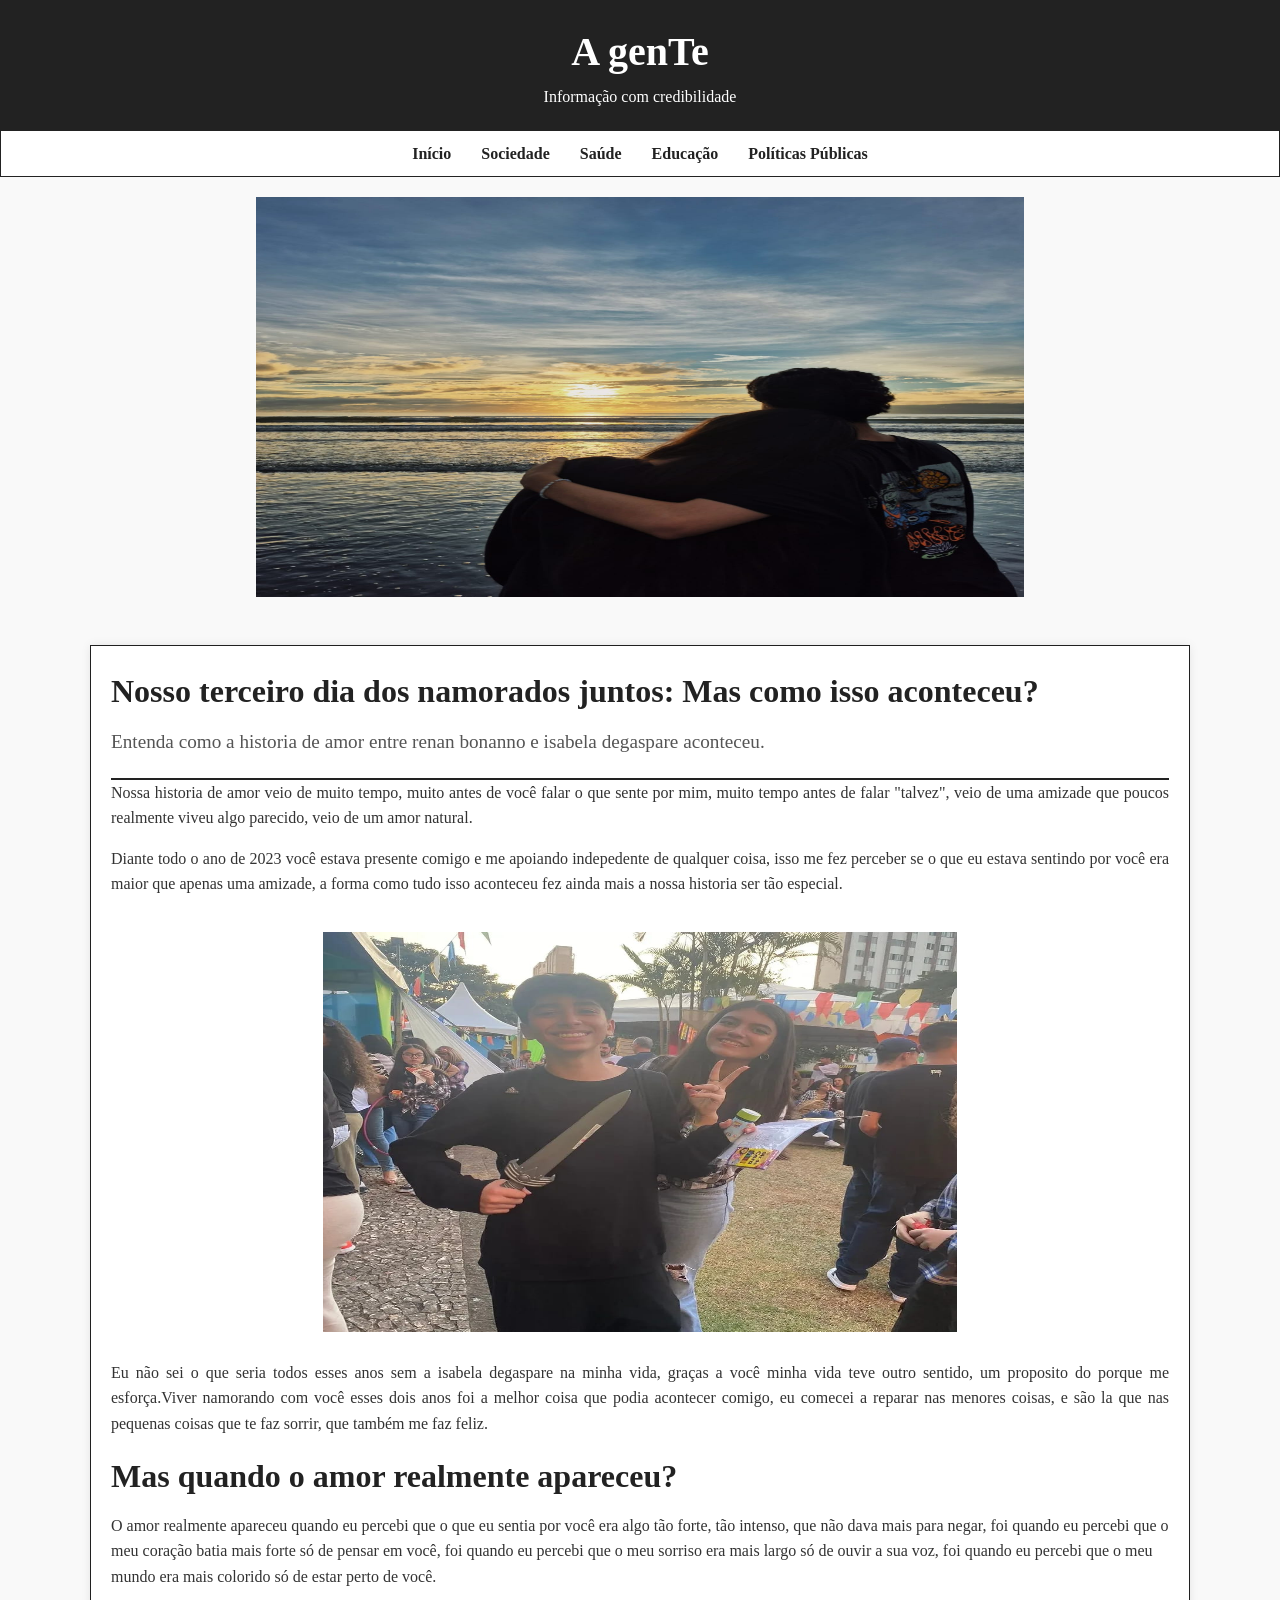
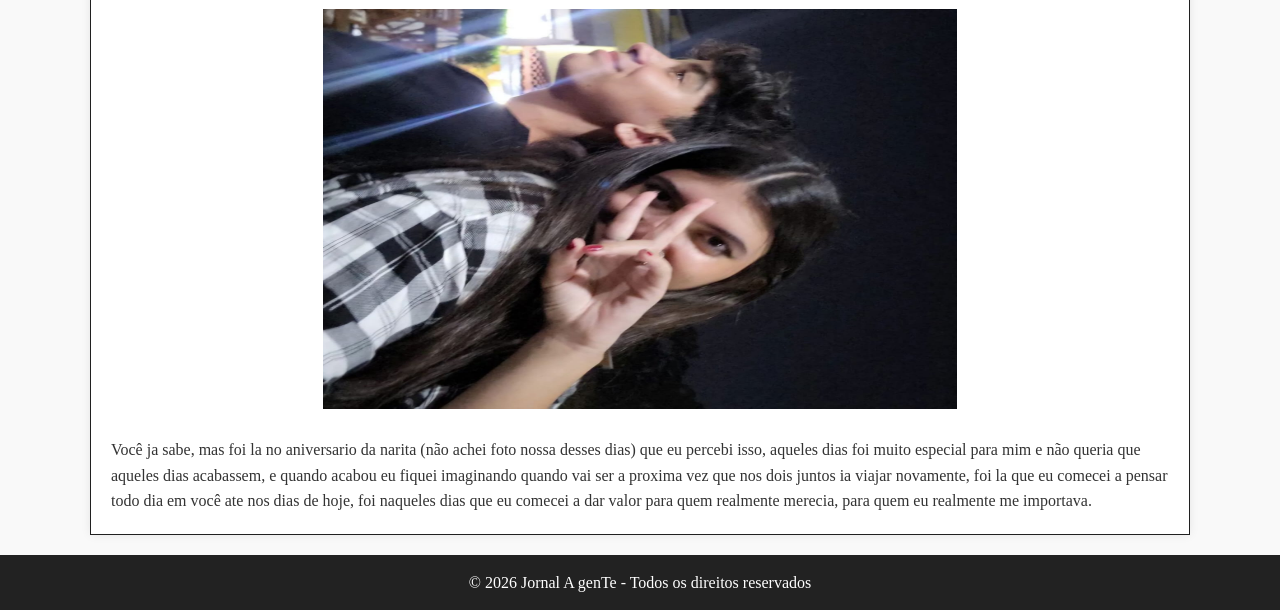
==== index.html @ 2f7e6ea7 "começando o projeto de dia dos namorados" ====
<!DOCTYPE html>
<html lang="pt-BR">
<head>
  <meta charset="UTF-8">
  <meta name="viewport" content="width=device-width, initial-scale=1.0">
  <title>didi e rere - Jornal</title>
  <link rel="stylesheet" href="./assets/css/estilo.css">
</head>
<body>
  <header>
    <h1>A genTe</h1>
    <p>Informação com credibilidade</p>
  </header>
    <nav>
    <a href="#">Início</a>
    <a href="#">Sociedade</a>
    <a href="#">Saúde</a>
    <a href="#">Educação</a>
    <a href="#">Políticas Públicas</a>
  </nav>
  <div class="foto">
    <img src="./foto/praia.jpeg" alt="praia" class="foto-centralizada">
  </div>

  <div class="container">
    <div class="main-content">
      <h2> Nosso terceiro dia dos namorados juntos: Mas como isso aconteceu?</h2>
      <p class="subtitle">Entenda como a historia de amor entre renan bonanno e isabela degaspare aconteceu.</p>
      <p id="divisão"></p>

      <article>
        <p>Nossa historia de amor veio de muito tempo, muito antes de você falar o que sente por mim, muito tempo antes de falar "talvez", veio de uma amizade que poucos realmente viveu algo parecido, veio de um amor natural.</p>
        <p>Diante todo o ano de 2023 você estava presente comigo e me apoiando indepedente de qualquer coisa, isso me fez perceber se o que eu estava sentindo por você era maior que apenas uma amizade, a forma como tudo isso aconteceu fez ainda mais a nossa historia ser tão especial.</p>
        <div class="foto">
          <img src="./foto/festa.jpeg" alt="festa" class="foto-centralizada"> 
        </div>
        <p>Eu não sei o que seria todos esses anos sem a isabela degaspare na minha vida, graças a você minha vida teve outro sentido, um proposito do porque me esforça.Viver namorando com você esses dois anos foi a melhor coisa que podia acontecer comigo, eu comecei a reparar nas menores coisas, e são la que nas pequenas coisas que te faz sorrir, que também me faz feliz.</p>      
    </article>
    <h2>Mas quando o amor realmente apareceu?</h2>
    <p>O amor realmente apareceu quando eu percebi que o que eu sentia por você era algo tão forte, tão intenso, que não dava mais para negar, foi quando eu percebi que o meu coração batia mais forte só de pensar em você, foi quando eu percebi que o meu sorriso era mais largo só de ouvir a sua voz, foi quando eu percebi que o meu mundo era mais colorido só de estar perto de você.</p>
    <div class="foto">
      <img src="./foto/amigos.jpeg" alt="amigos" class="foto-centralizada">
    </div>
    <p>Você ja sabe, mas foi la no aniversario da narita (não achei foto nossa desses dias) que eu percebi isso, aqueles dias foi muito especial para mim e não queria que aqueles dias acabassem, e quando acabou eu fiquei imaginando quando vai ser a proxima vez que nos dois juntos ia viajar novamente, foi la que eu comecei a pensar todo dia em você ate nos dias de hoje, foi naqueles dias que eu comecei a dar valor para quem realmente merecia, para quem eu realmente me importava. </p>
    </div>

  </div>

  <footer>
    <p>&copy; 2026 Jornal A genTe - Todos os direitos reservados</p>
  </footer>
</body>
</html>
---- assets/css/estilo.css ----
/* Reset */
@import url('https://fonts.googleapis.com/css2?family=Montserrat:wght@400;700&display=swap');

* { margin: 0; padding: 0; box-sizing: border-box; }

body {
  font-family: 'Georgia', serif;
  background-color: #f9f9f9;
  color: #333;
  line-height: 1.6;
  
}


header h1 {
  font-family: 'Georgia', serif;
  font-weight: 700; /* Negrito para títulos */
  font-size: 2.5em;
}

header {
  background: #222;
  color: #fff;
  padding: 20px;
  text-align: center;
}

header h1 {
  font-size: 2.5em;
}
nav {
    background: #fff;
    display: flex;
    justify-content: center;
    padding: 10px;
    border: solid 1px #222;
    }

nav a {
    color: #222;
    text-decoration: none;
    margin: 0 15px;
    font-weight: bold;
}

nav a:hover {
    text-decoration: underline;
    }
.foto {
  text-align: center; /* Centraliza o conteúdo dentro da div */
}

.foto-centralizada {
    margin: 20px auto;
    width: 60%;   /* Define a largura da imagem como metade do container */
    height: 400px; /* Mantém a proporção original */
    border-radius: 0px; /* Opcional: cantos arredondados */

}
.container {
  max-width: 1100px;
  margin: 20px auto;
  display: flex;
  gap: 20px;
  border: solid 1px #222;
}

.main-content {
  flex: 3;
  background: #fff;
  padding: 20px;
  box-shadow: 0 0 10px rgba(0,0,0,0.1);
}


.main-content h2 {
  font-size: 2em;
  margin-bottom: 10px;
  color: #222;
}

.subtitle {
  font-size: 1.2em;
  color: #555;
  margin-bottom: 20px;
}
#divisão {
    border: solid 1px #222;
}

.news-image {
  width: 100%;
  height: auto;
  margin: 20px 0;
}

article p {
  margin-bottom: 15px;
  text-align: justify;
}

footer {
  background: #222;
  color: #fff;
  text-align: center;
  padding: 15px;
  margin-top: 20px;
}
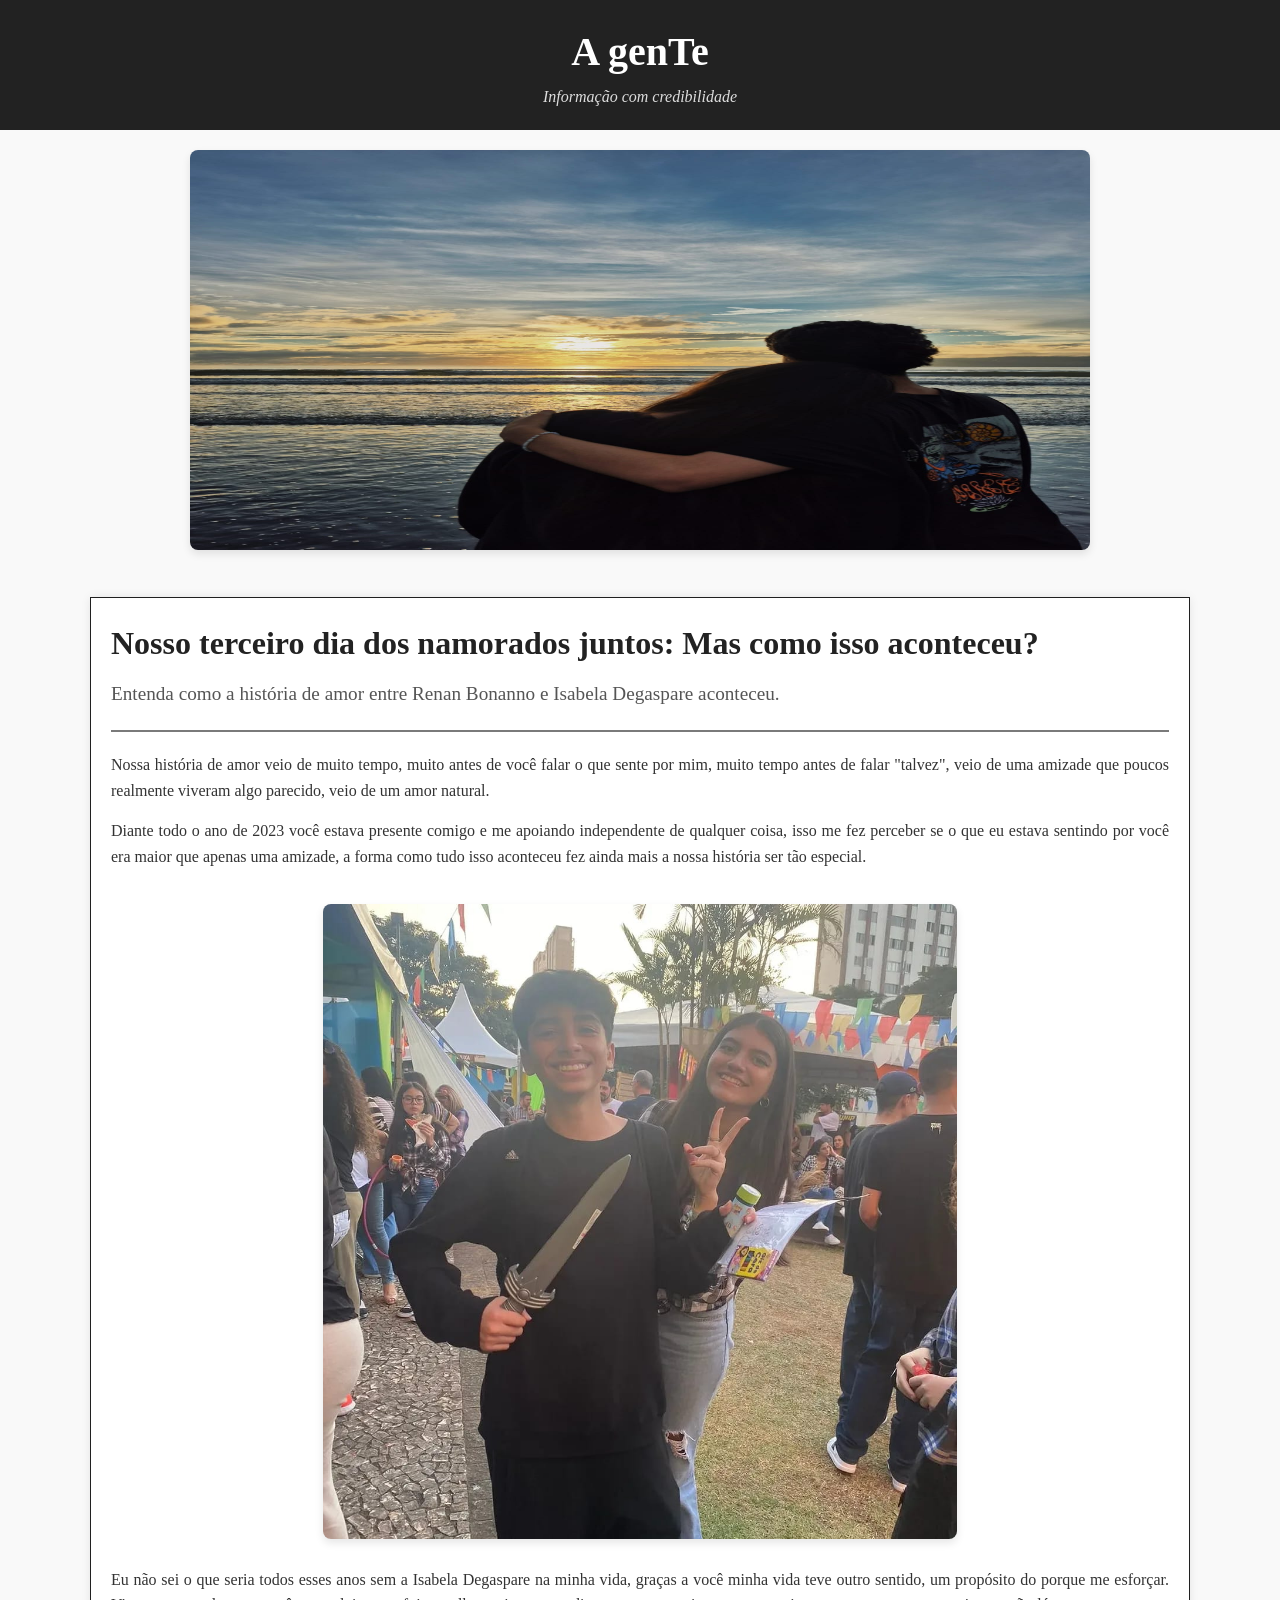
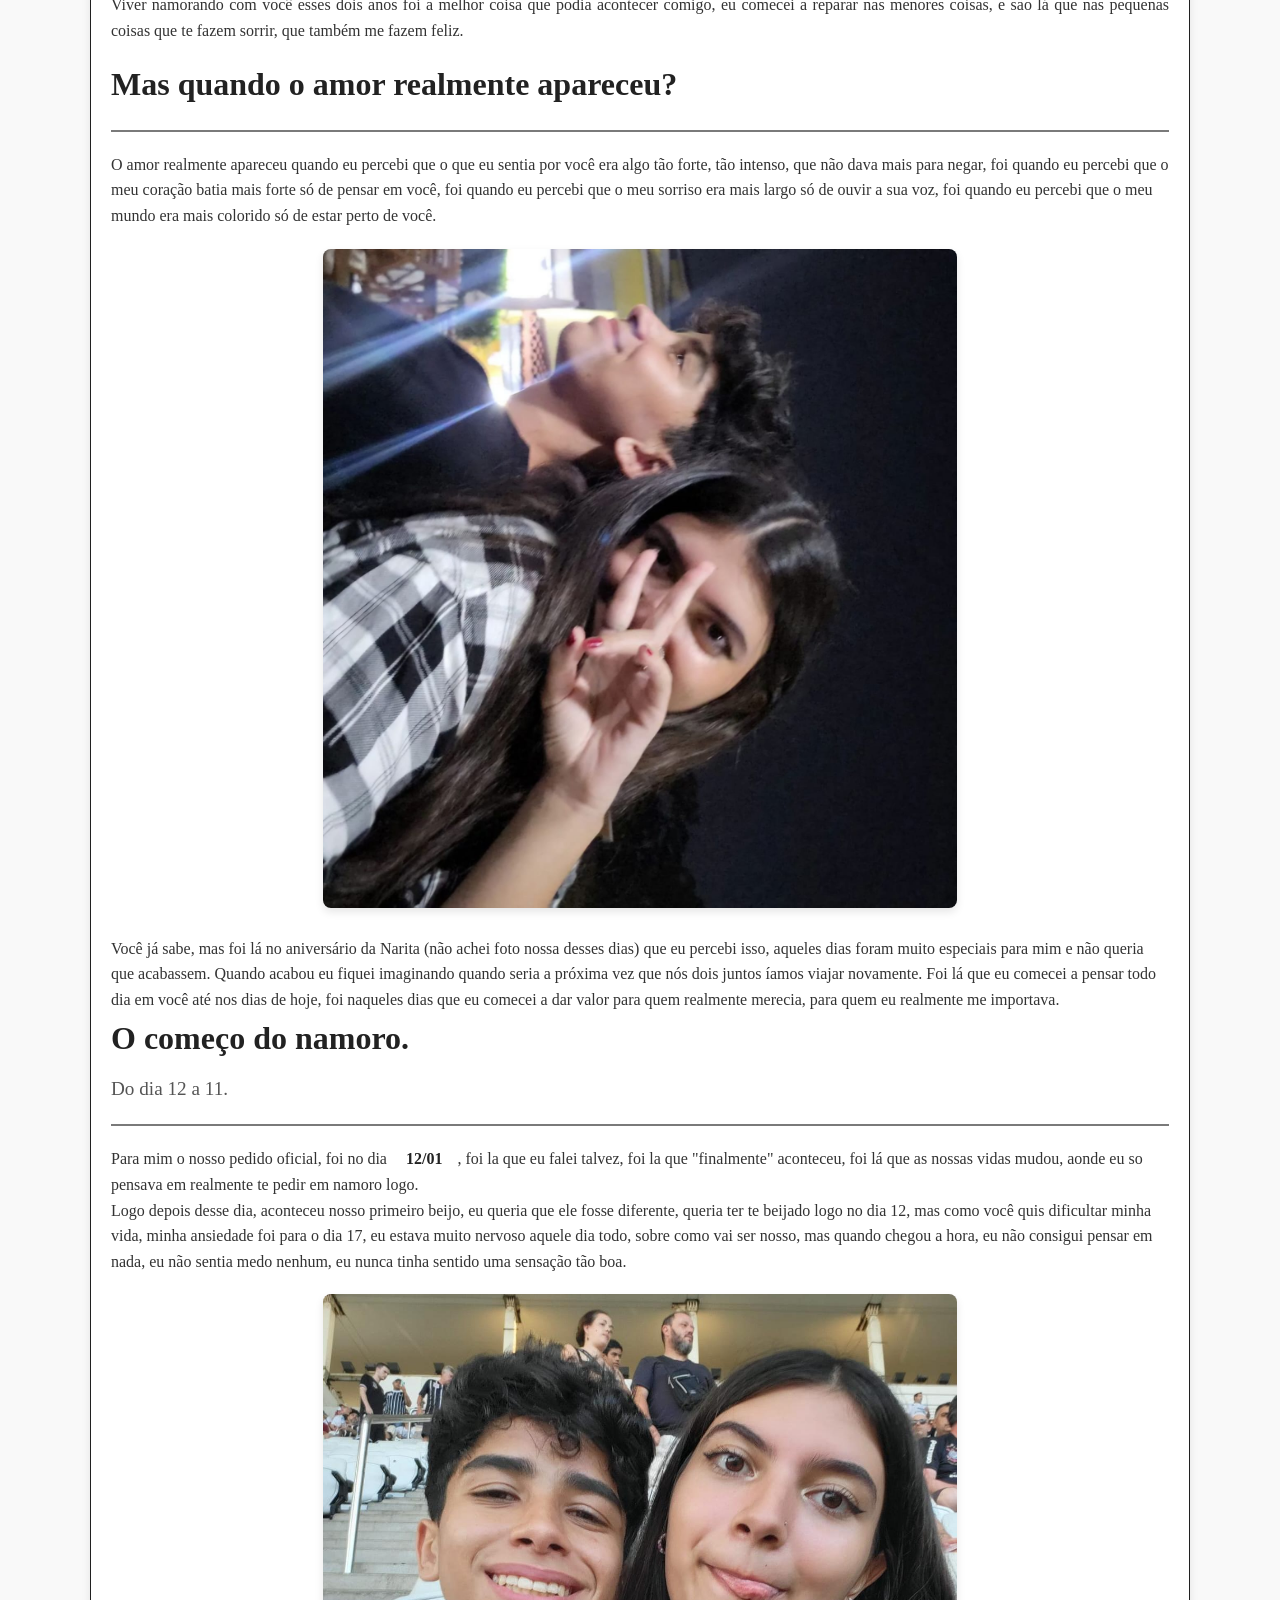
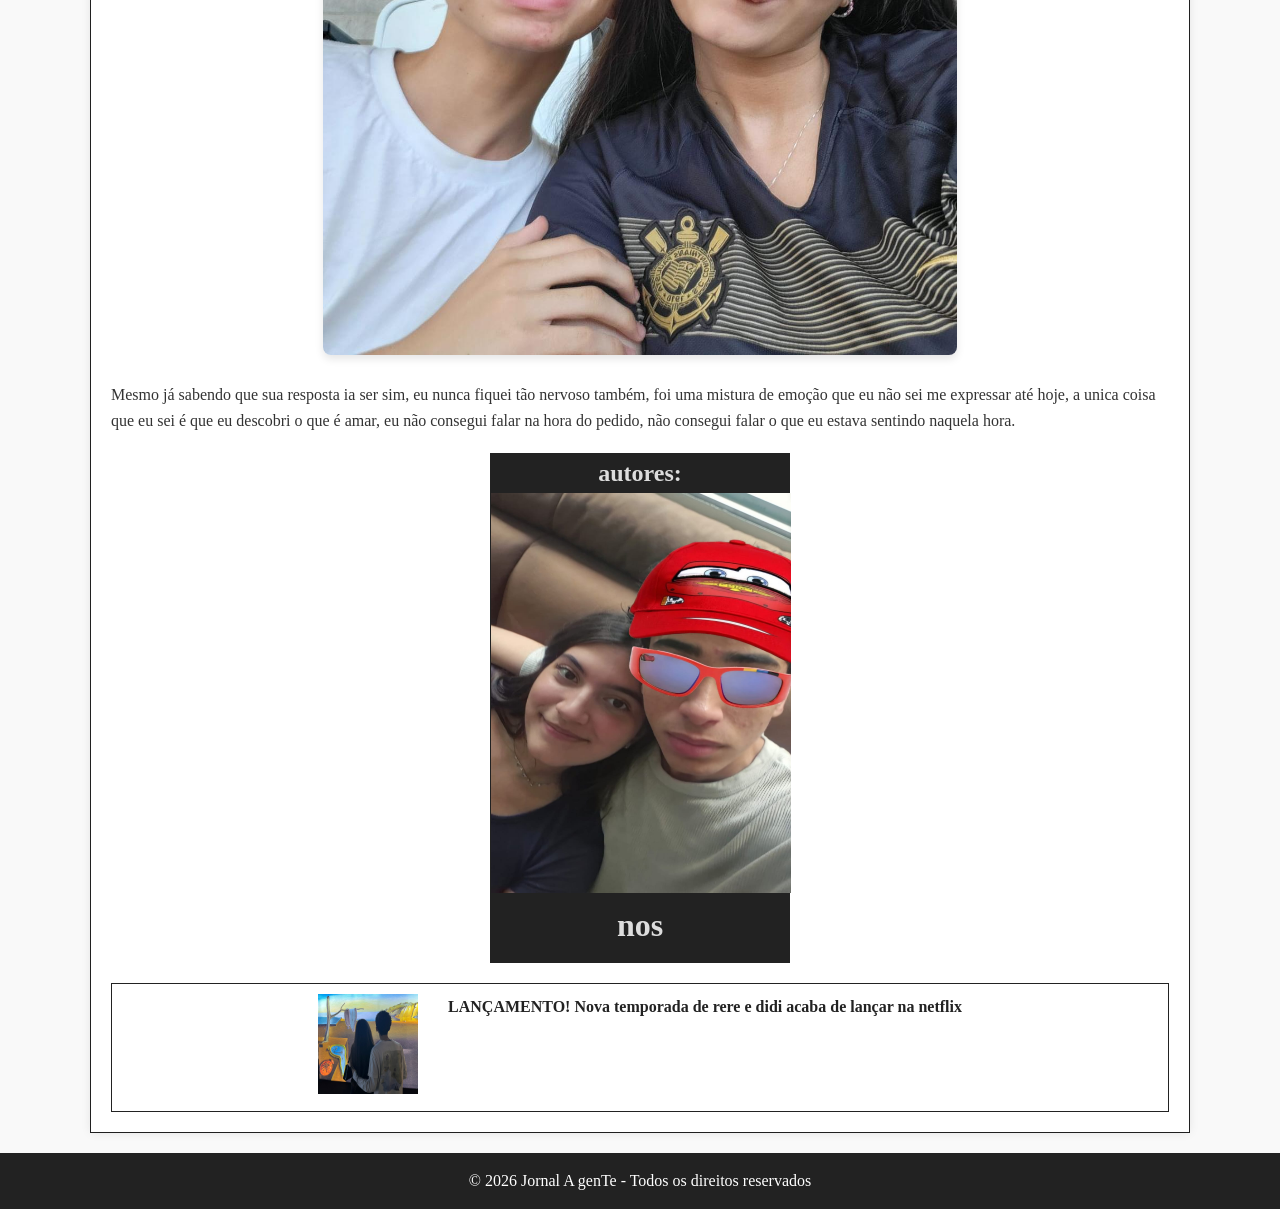
==== commit 02598a3c: "continuando projeto" ====
--- a/index.html
+++ b/index.html
@@ -4,51 +4,79 @@
   <meta charset="UTF-8">
   <meta name="viewport" content="width=device-width, initial-scale=1.0">
   <title>didi e rere - Jornal</title>
-  <link rel="stylesheet" href="./assets/css/estilo.css">
+  <link rel="stylesheet" href="./src/css/estilo.css">
 </head>
 <body>
   <header>
     <h1>A genTe</h1>
     <p>Informação com credibilidade</p>
   </header>
-    <nav>
-    <a href="#">Início</a>
-    <a href="#">Sociedade</a>
-    <a href="#">Saúde</a>
-    <a href="#">Educação</a>
-    <a href="#">Políticas Públicas</a>
-  </nav>
+
   <div class="foto">
-    <img src="./foto/praia.jpeg" alt="praia" class="foto-centralizada">
+    <img src="./src/assets/praia.jpeg" alt="Foto de uma praia ensolarada" class="foto_esticada">
   </div>
 
   <div class="container">
     <div class="main-content">
-      <h2> Nosso terceiro dia dos namorados juntos: Mas como isso aconteceu?</h2>
-      <p class="subtitle">Entenda como a historia de amor entre renan bonanno e isabela degaspare aconteceu.</p>
-      <p id="divisão"></p>
 
-      <article>
-        <p>Nossa historia de amor veio de muito tempo, muito antes de você falar o que sente por mim, muito tempo antes de falar "talvez", veio de uma amizade que poucos realmente viveu algo parecido, veio de um amor natural.</p>
-        <p>Diante todo o ano de 2023 você estava presente comigo e me apoiando indepedente de qualquer coisa, isso me fez perceber se o que eu estava sentindo por você era maior que apenas uma amizade, a forma como tudo isso aconteceu fez ainda mais a nossa historia ser tão especial.</p>
+      <!-- Primeira seção -->
+      <section>
+        <h2>Nosso terceiro dia dos namorados juntos: Mas como isso aconteceu?</h2>
+        <p class="subtitle">Entenda como a história de amor entre Renan Bonanno e Isabela Degaspare aconteceu.</p>
+        <hr>
+
+        <article>
+          <p>Nossa história de amor veio de muito tempo, muito antes de você falar o que sente por mim, muito tempo antes de falar "talvez", veio de uma amizade que poucos realmente viveram algo parecido, veio de um amor natural.</p>
+          <p>Diante todo o ano de 2023 você estava presente comigo e me apoiando independente de qualquer coisa, isso me fez perceber se o que eu estava sentindo por você era maior que apenas uma amizade, a forma como tudo isso aconteceu fez ainda mais a nossa história ser tão especial.</p>
+          <div class="foto">
+            <img src="./src/assets/festa.jpeg" alt="Foto em uma festa com amigos" class="foto-centralizada"> 
+          </div>
+          <p>Eu não sei o que seria todos esses anos sem a Isabela Degaspare na minha vida, graças a você minha vida teve outro sentido, um propósito do porque me esforçar. Viver namorando com você esses dois anos foi a melhor coisa que podia acontecer comigo, eu comecei a reparar nas menores coisas, e são lá que nas pequenas coisas que te fazem sorrir, que também me fazem feliz.</p>      
+        </article>
+      </section>
+
+      <!-- Segunda seção -->
+      <section>
+        <h2>Mas quando o amor realmente apareceu?</h2>
+        <hr>
+        <p>O amor realmente apareceu quando eu percebi que o que eu sentia por você era algo tão forte, tão intenso, que não dava mais para negar, foi quando eu percebi que o meu coração batia mais forte só de pensar em você, foi quando eu percebi que o meu sorriso era mais largo só de ouvir a sua voz, foi quando eu percebi que o meu mundo era mais colorido só de estar perto de você.</p>
         <div class="foto">
-          <img src="./foto/festa.jpeg" alt="festa" class="foto-centralizada"> 
+          <img src="./src/assets/amigos.jpeg" alt="Foto com amigos" class="foto-centralizada">
         </div>
-        <p>Eu não sei o que seria todos esses anos sem a isabela degaspare na minha vida, graças a você minha vida teve outro sentido, um proposito do porque me esforça.Viver namorando com você esses dois anos foi a melhor coisa que podia acontecer comigo, eu comecei a reparar nas menores coisas, e são la que nas pequenas coisas que te faz sorrir, que também me faz feliz.</p>      
-    </article>
-    <h2>Mas quando o amor realmente apareceu?</h2>
-    <p>O amor realmente apareceu quando eu percebi que o que eu sentia por você era algo tão forte, tão intenso, que não dava mais para negar, foi quando eu percebi que o meu coração batia mais forte só de pensar em você, foi quando eu percebi que o meu sorriso era mais largo só de ouvir a sua voz, foi quando eu percebi que o meu mundo era mais colorido só de estar perto de você.</p>
-    <div class="foto">
-      <img src="./foto/amigos.jpeg" alt="amigos" class="foto-centralizada">
+        <p>Você já sabe, mas foi lá no aniversário da Narita (não achei foto nossa desses dias) que eu percebi isso, aqueles dias foram muito especiais para mim e não queria que acabassem. Quando acabou eu fiquei imaginando quando seria a próxima vez que nós dois juntos íamos viajar novamente. Foi lá que eu comecei a pensar todo dia em você até nos dias de hoje, foi naqueles dias que eu comecei a dar valor para quem realmente merecia, para quem eu realmente me importava.</p>
+      </section>
+
+      <!-- terceira seção -->
+      <section>
+        <h2>O começo do namoro.</h2>
+        <p class="subtitle">Do dia 12 a 11.</p>
+        <hr>
+          <p>Para mim o nosso pedido oficial, foi no dia <a href="./src/pages/12.html" class="externo">12/01</a>, foi la que eu falei talvez, foi la que "finalmente" aconteceu, foi lá que as nossas vidas mudou, aonde eu so pensava em realmente te pedir em namoro logo.</p>
+          
+          <p>Logo depois desse dia, aconteceu nosso primeiro beijo, eu queria que ele fosse diferente, queria ter te beijado logo no dia 12, mas como você quis dificultar minha vida, minha ansiedade foi para o dia 17, eu estava muito nervoso aquele dia todo, sobre como vai ser nosso, mas quando chegou a hora, eu não consigui pensar em nada, eu não sentia medo nenhum, eu nunca tinha sentido uma sensação tão boa.</p>
+          <div class="foto">
+            <img src="./src/assets/pedido.jpeg" alt="pedido" class="foto-centralizada">
+          </div>
+          <p>Mesmo já sabendo que sua resposta ia ser sim, eu nunca fiquei tão nervoso também, foi uma mistura de emoção que eu não sei me expressar até hoje, a unica coisa que eu sei é que eu descobri o que é amar, eu não consegui falar na hora do pedido, não consegui falar o que eu estava sentindo naquela hora.</p>
+        </section>
+        <section class="autores">
+          <h1>autores:</h1>
+          <div class="foto">
+            <img src="./src/assets/autores.jpeg" alt="mcqueen" id="autor">
+          </div>
+          <h2>nos</h2>
+        </section>
+        <nav>
+          <div>
+            <a href="#"><img src="./src/assets/netflix.jpeg" alt="netflix" id="netflix"></a>
+          </div>
+          <a href="#">LANÇAMENTO! Nova temporada de rere e didi acaba de lançar na netflix</a>
+        </nav>
+
     </div>
-    <p>Você ja sabe, mas foi la no aniversario da narita (não achei foto nossa desses dias) que eu percebi isso, aqueles dias foi muito especial para mim e não queria que aqueles dias acabassem, e quando acabou eu fiquei imaginando quando vai ser a proxima vez que nos dois juntos ia viajar novamente, foi la que eu comecei a pensar todo dia em você ate nos dias de hoje, foi naqueles dias que eu comecei a dar valor para quem realmente merecia, para quem eu realmente me importava. </p>
-    </div>
-
   </div>
-
   <footer>
     <p>&copy; 2026 Jornal A genTe - Todos os direitos reservados</p>
   </footer>
 </body>
 </html>
-
--- a/src/css/estilo.css
+++ b/src/css/estilo.css
@@ -0,0 +1,150 @@
+/* Reset */
+@import url('https://fonts.googleapis.com/css2?family=Montserrat:wght@400;700&display=swap');
+
+* { margin: 0; padding: 0; box-sizing: border-box; }
+
+body {
+  font-family: 'Georgia', serif;
+  background-color: #f9f9f9;
+  color: #333;
+  line-height: 1.6;
+}
+
+/* Cabeçalho */
+header {
+  background: #222;
+  color: #fff;
+  padding: 20px;
+  text-align: center;
+}
+
+header h1 {
+  font-family: 'Georgia', serif;
+  font-weight: 700;
+  font-size: 2.5em;
+}
+
+header p {
+  font-style: italic;
+  color: #ddd;
+}
+
+/* Navegação */
+nav {
+  background: #fff;
+  display: flex;
+  justify-content: center;
+  padding: 10px;
+  border: solid 1px #222;
+}
+
+a {
+  color: #222;
+  text-decoration: none;
+  margin: 0 15px;
+  font-weight: bold;
+}
+
+a:hover {
+  text-decoration: underline;
+  color: crimson;
+}
+
+/* Imagens */
+.foto {
+  text-align: center;
+}
+.foto_esticada {
+  margin: 20px auto;
+  width: 900px;
+  height: 400px;
+  border-radius: 8px;
+  box-shadow: 0 4px 8px rgba(0,0,0,0.1);
+}
+
+.foto-centralizada {
+  margin: 20px auto;
+  width: 60%;
+  height: auto;
+  border-radius: 8px;
+  box-shadow: 0 4px 8px rgba(0,0,0,0.1);
+}
+#autor{
+  width: 300px;
+  height:400px;
+}
+
+#netflix{
+  width: 100px;
+  height: 100px;
+}
+
+/* Container principal */
+.container {
+  max-width: 1100px;
+  margin: 20px auto;
+  display: flex;
+  gap: 20px;
+  border: solid 1px #222;
+}
+
+.main-content {
+  flex: 3;
+  background: #fff;
+  padding: 20px;
+  box-shadow: 0 0 10px rgba(0,0,0,0.1);
+}
+
+.main-content h2 {
+  font-size: 2em;
+  margin-bottom: 10px;
+  color: #222;
+}
+
+.subtitle {
+  font-size: 1.2em;
+  color: #555;
+  margin-bottom: 20px;
+}
+
+.autores {
+  width: 300px;       /* largura definida */
+  margin: 20px auto;  /* auto nas laterais centraliza */
+  text-align: center;
+  border: solid 1px #222;
+  background-color: #222;
+}
+.autores h1{
+  color: #ddd;
+  background-color: #222;
+}
+
+.autores h2{
+  color: #ddd;
+  background-color: #222;
+}
+   
+ 
+
+/* Divisores */
+hr {
+  border: solid 1px #222;
+  
+  margin: 20px 0;
+  opacity: 0.6;
+}
+
+/* Texto */
+article p {
+  margin-bottom: 15px;
+  text-align: justify;
+}
+
+/* Rodapé */
+footer {
+  background: #222;
+  color: #fff;
+  text-align: center;
+  padding: 15px;
+  margin-top: 20px;
+}
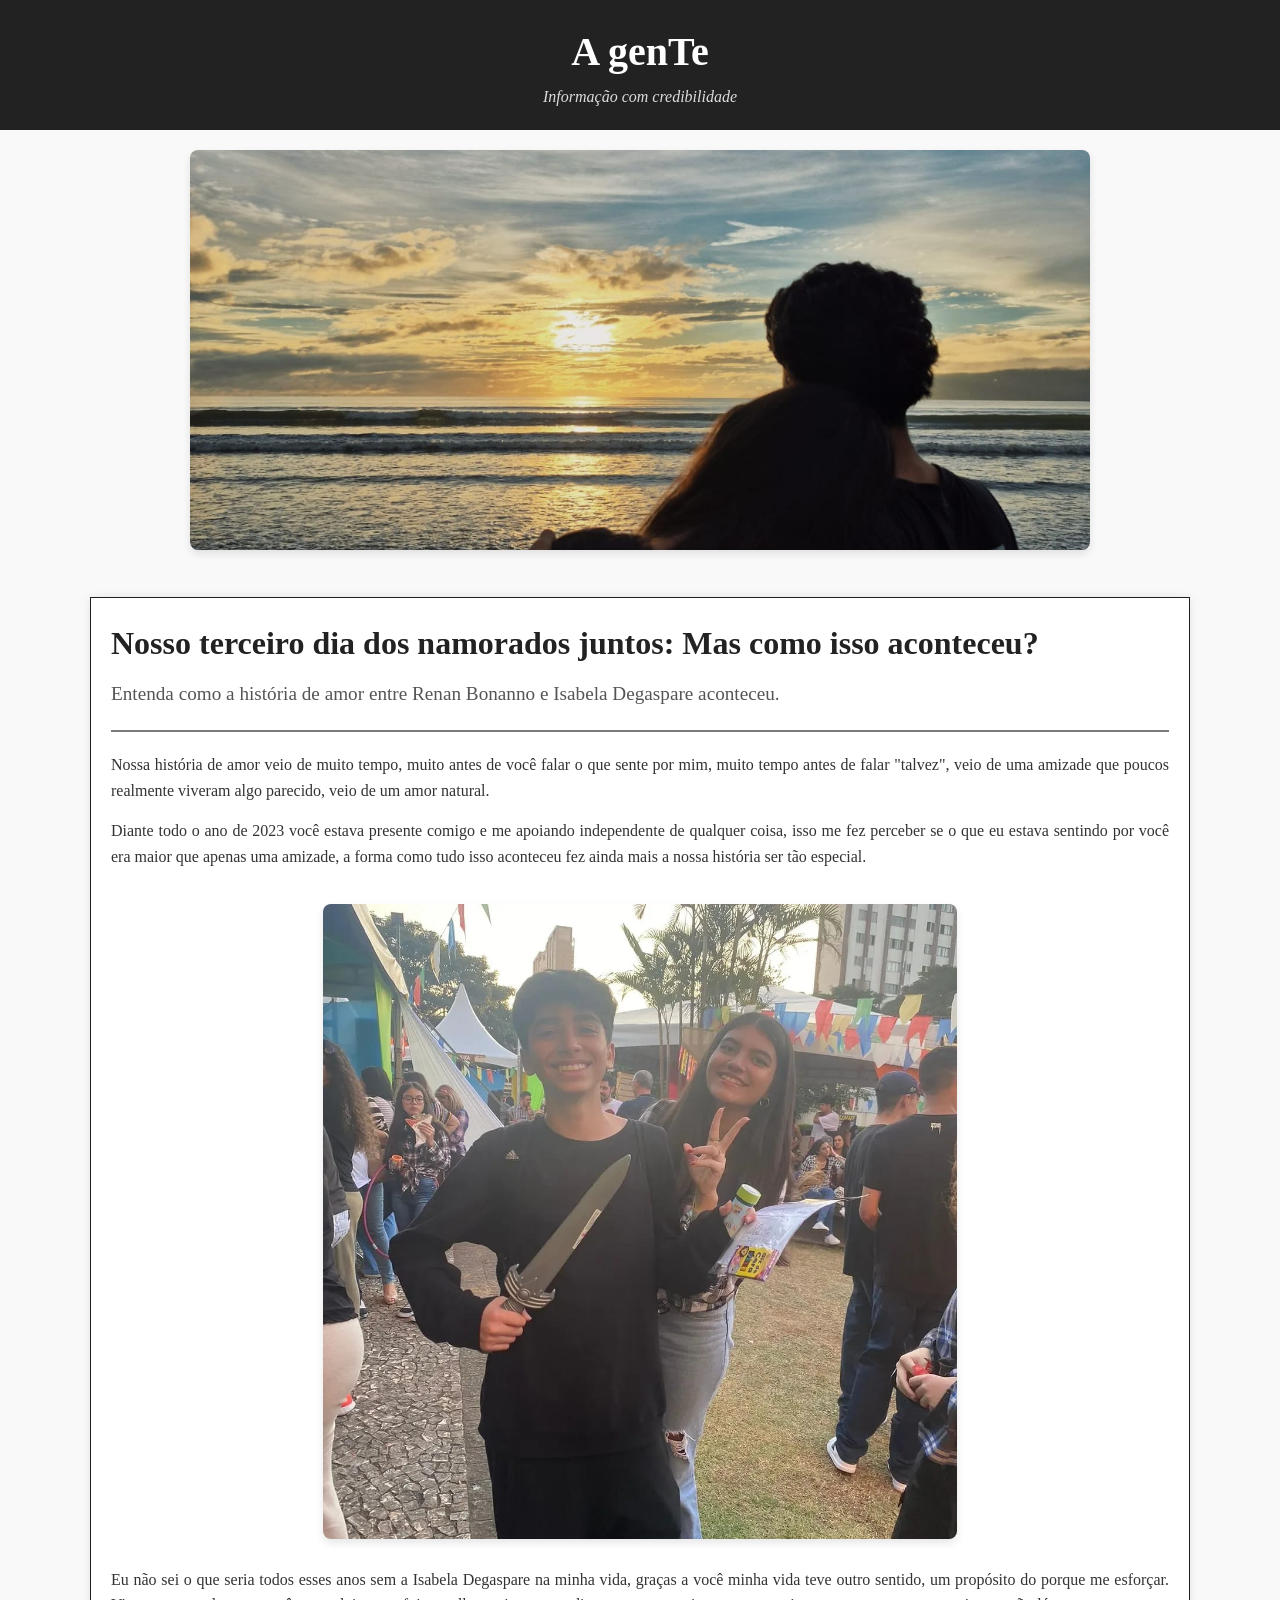
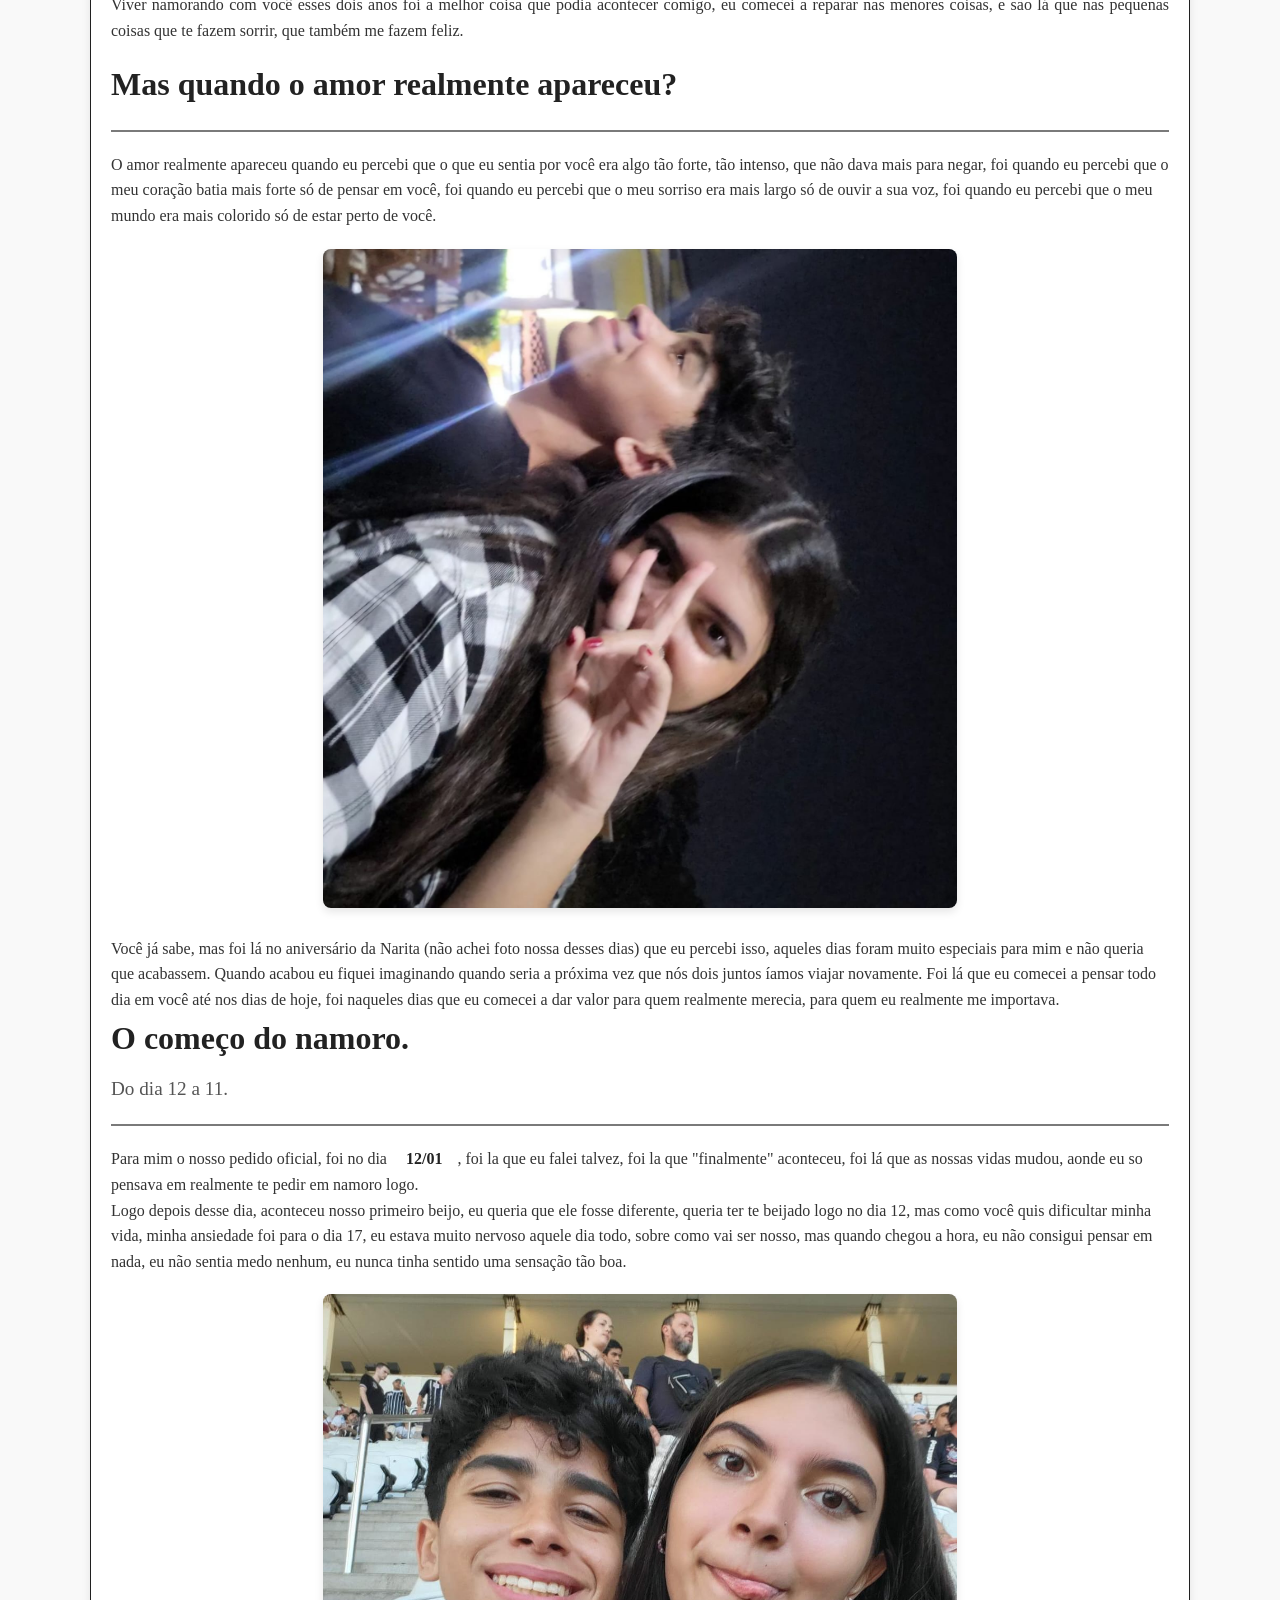
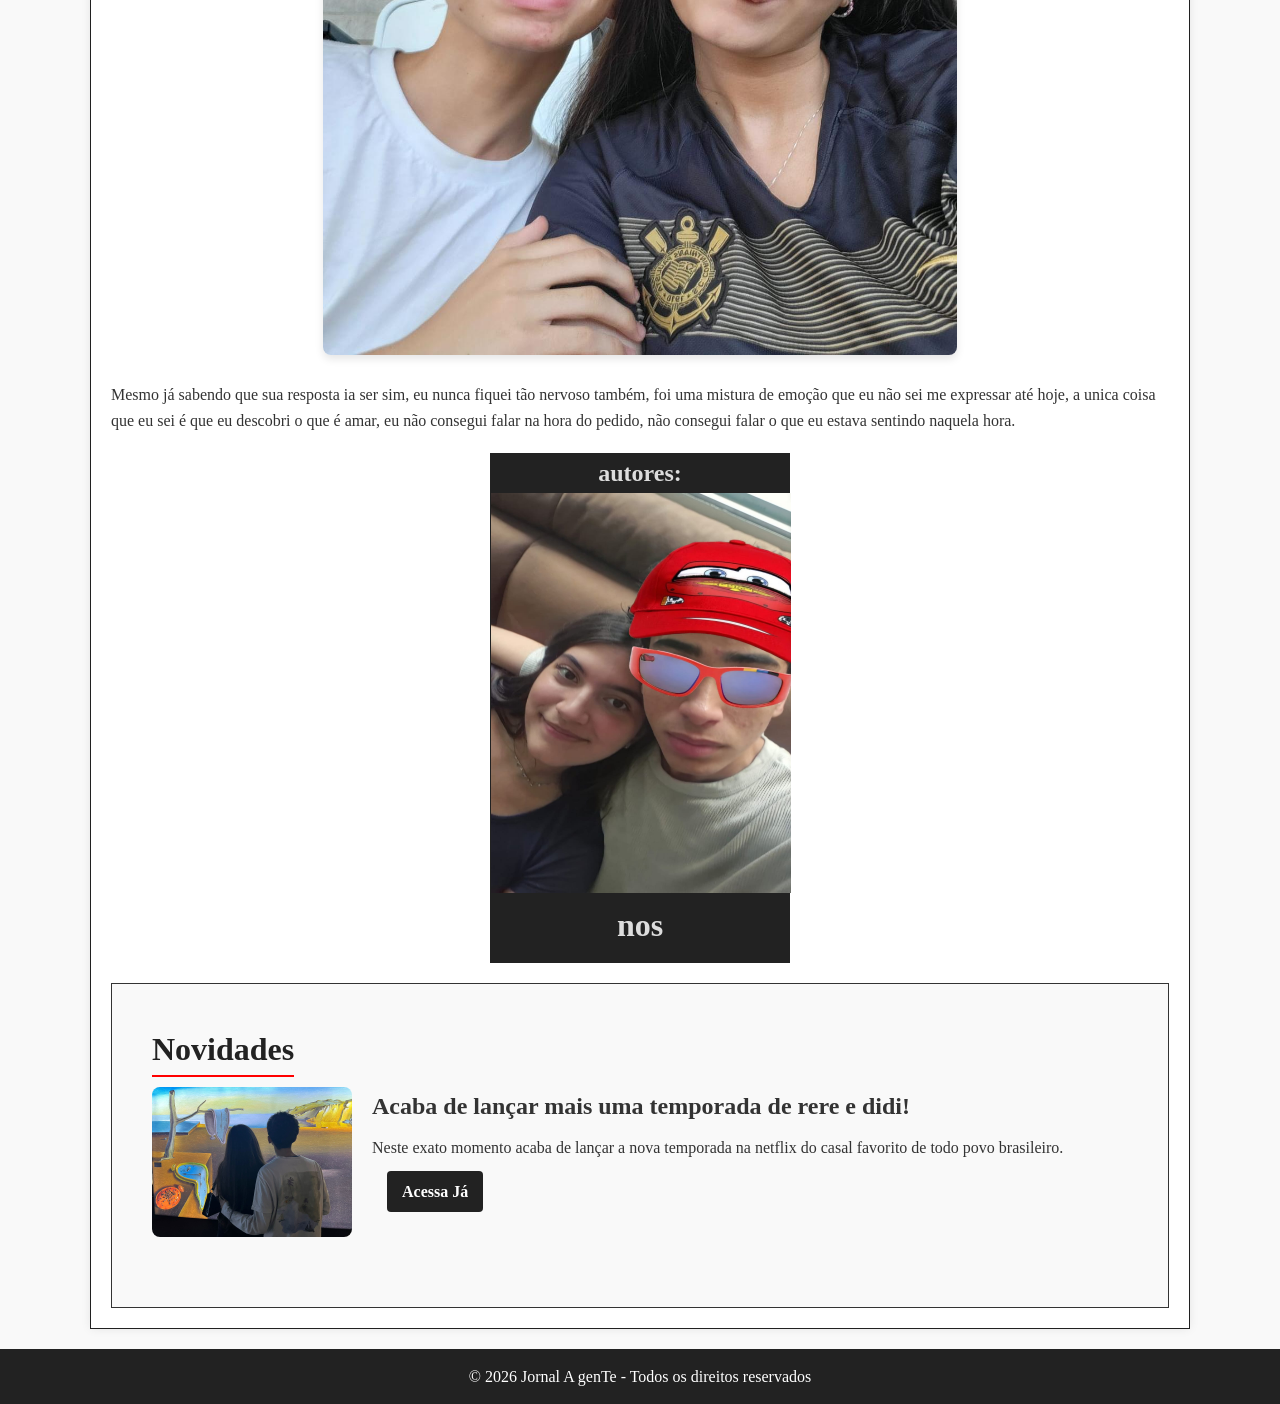
==== commit 50ad899a: "finalizando projeto" ====
--- a/index.html
+++ b/index.html
@@ -66,12 +66,20 @@
           </div>
           <h2>nos</h2>
         </section>
-        <nav>
-          <div>
-            <a href="#"><img src="./src/assets/netflix.jpeg" alt="netflix" id="netflix"></a>
-          </div>
-          <a href="#">LANÇAMENTO! Nova temporada de rere e didi acaba de lançar na netflix</a>
-        </nav>
+        <section class="novidades">
+  <h2>Novidades</h2>
+  <div class="noticia">
+    <img src="./src/assets/netflix.jpeg" alt="Foto de Renan" class="foto-noticia">
+    <div class="conteudo-noticia">
+      <h3>Acaba de lançar mais uma temporada de rere e didi!</h3>
+      <p>
+        Neste exato momento acaba de lançar a nova temporada na netflix do casal favorito de todo povo brasileiro.
+
+      </p>
+      <a href="./src/pages/netflix.html" class="btn-leia">Acessa Já</a>
+    </div>
+  </div>
+</section>
 
     </div>
   </div>
--- a/src/css/estilo.css
+++ b/src/css/estilo.css
@@ -54,13 +54,25 @@
 .foto {
   text-align: center;
 }
+
 .foto_esticada {
   margin: 20px auto;
   width: 900px;
   height: 400px;
   border-radius: 8px;
   box-shadow: 0 4px 8px rgba(0,0,0,0.1);
-}
+  object-fit: cover; /* garante que a imagem se ajuste sem distorcer */
+}
+
+/* Responsividade para celular */
+@media (max-width: 768px) {
+  .foto_esticada {
+    width: 100%;       /* ocupa toda a largura da tela */
+    height: auto;      /* altura automática para não distorcer */
+    max-width: 100%;   /* evita ultrapassar a tela */
+  }
+}
+
 
 .foto-centralizada {
   margin: 20px auto;
@@ -73,11 +85,79 @@
   width: 300px;
   height:400px;
 }
-
+/* Seção de novidades */
 #netflix{
   width: 100px;
   height: 100px;
 }
+.novidades {
+  padding: 40px;
+  background-color: #f9f9f9;
+  border: solid 1px;
+}
+
+.novidades h2 {
+  font-size: 2em;
+  margin-bottom: 20px;
+  border-bottom: 2px solid #ff0000;
+  display: inline-block;
+}
+
+.noticia {
+  display: flex;
+  align-items: flex-start;
+  gap: 20px;
+  margin-bottom: 30px;
+}
+
+.foto-noticia {
+  width: 200px;
+  height: auto;
+  border-radius: 8px;
+}
+
+.conteudo-noticia h3 {
+  font-size: 1.5em;
+  margin-bottom: 10px;
+}
+
+.conteudo-noticia p {
+  font-size: 1em;
+  line-height: 1.6;
+  color: #333;
+}
+
+.btn-leia {
+  display: inline-block;
+  margin-top: 10px;
+  padding: 8px 15px;
+  background-color: #222;
+  color: #fff;
+  text-decoration: none;
+  border-radius: 4px;
+  transition: background 0.3s;
+}
+
+.btn-leia:hover {
+  background-color: #222;
+  transform: scale(1.05);
+  box-shadow: 0 4px 10px rgba(0,0,0,0.3);
+}
+
+/* Responsivo */
+@media (max-width: 768px) {
+  .noticia {
+    flex-direction: column;
+    align-items: center;
+    text-align: center;
+  }
+
+  .foto-noticia {
+    width: 100%;
+    max-width: 300px;
+  }
+}
+
 
 /* Container principal */
 .container {
